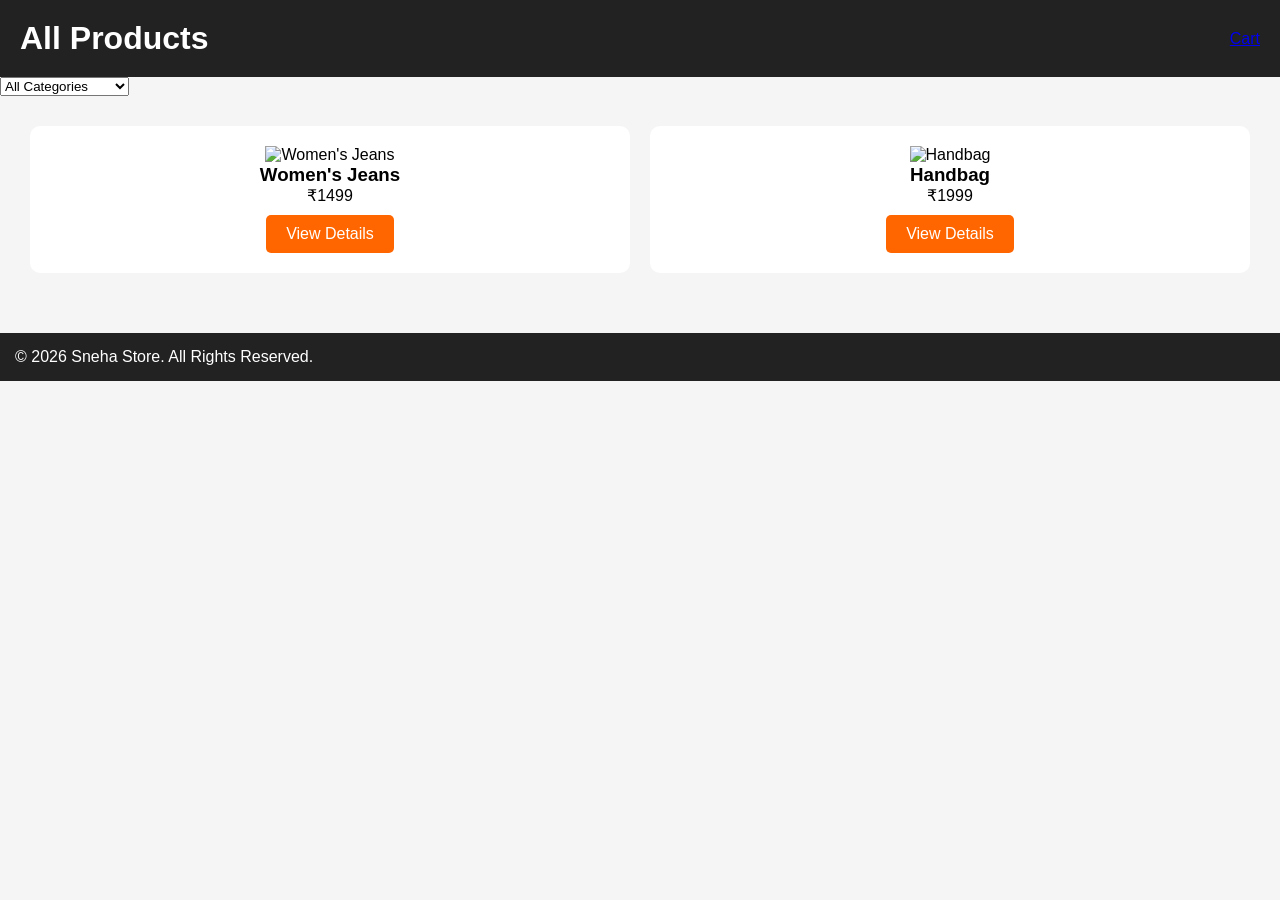
==== products.html @ daf68cea "Add files via upload" ====
<!DOCTYPE html>
<html lang="en">
<head>
<meta charset="UTF-8">
<meta name="viewport" content="width=device-width, initial-scale=1.0">
<title>Products</title>
<link rel="stylesheet" href="style.css">
</head>
<body>

<header>
<h1>All Products</h1>
<a href="cart.html">Cart</a>
</header>

<div class="filters">
<select>
<option>All Categories</option>
<option>Women's Fashion</option>
<option>Men' Fashion</option>
<option>Shoes</option>
</select>
</div>

<div class="product-grid">

<div class="product-card">
<img src="images/jeans.jpg" alt="Women's Jeans">
<h3>Women's Jeans</h3>
<p>₹1499</p>
<a href="product.html" class="btn">View Details</a>
</div>

<div class="product-card">
<img src="images/handbag.jpg" alt="Handbag">
<h3>Handbag</h3>
<p>₹1999</p>
<a href="product.html" class="btn">View Details</a>
</div>

</div>
<footer>
<p>© 2026 Sneha Store. All Rights Reserved.</p>
</footer>

</body>
</html>
---- style.css ----
*{
margin:0;
padding:0;
box-sizing:border-box;
font-family:Arial,sans-serif;
}

body{
background:#f5f5f5;
}

header{
display:flex;
justify-content:space-between;
align-items:center;
padding:20px;
background:#222;
color:white;
}

nav a{
color:white;
margin-left:20px;
text-decoration:none;
}

.hero{
text-align:center;
padding:100px 20px;
background:#4a90e2;
color:white;
}

.btn{
background:#ff6600;
color:white;
padding:10px 20px;
text-decoration:none;
border-radius:5px;
display:inline-block;
margin-top:10px;
}

.categories{
padding:40px;
}

.category-container{
display:grid;
grid-template-columns:repeat(auto-fit,minmax(200px,1fr));
gap:20px;
}

.category-card{
background:white;
padding:30px;
text-align:center;
border-radius:10px;
box-shadow:0 0 10px rgba(0,0,0,0.1);
}

.product-grid{
display:grid;
grid-template-columns:repeat(auto-fit,minmax(250px,1fr));
gap:20px;
padding:30px;
}

.product-card{
background:white;
padding:20px;
border-radius:10px;
text-align:center;
}

.product-card img{
width:100%;
}

.product-detail{
display:flex;
gap:30px;
padding:50px;
}

.cart-item{
display:flex;
justify-content:space-around;
background:white;
padding:20px;
margin:20px;
}

.checkout-form{
display:flex;
flex-direction:column;
max-width:400px;
margin:40px auto;
gap:15px;
}

.checkout-form input{
padding:10px;
}

.checkout-form button{
padding:12px;
background:#4a90e2;
color:white;
border:none;
}

@media(max-width:768px){

.product-detail{
flex-direction:column;
}

header{
flex-direction:column;
gap:10px;
}

}
footer{
    background:#222;
    color:white;
    text-align:centre;
    padding:15px;
    margin-top:30px;
}
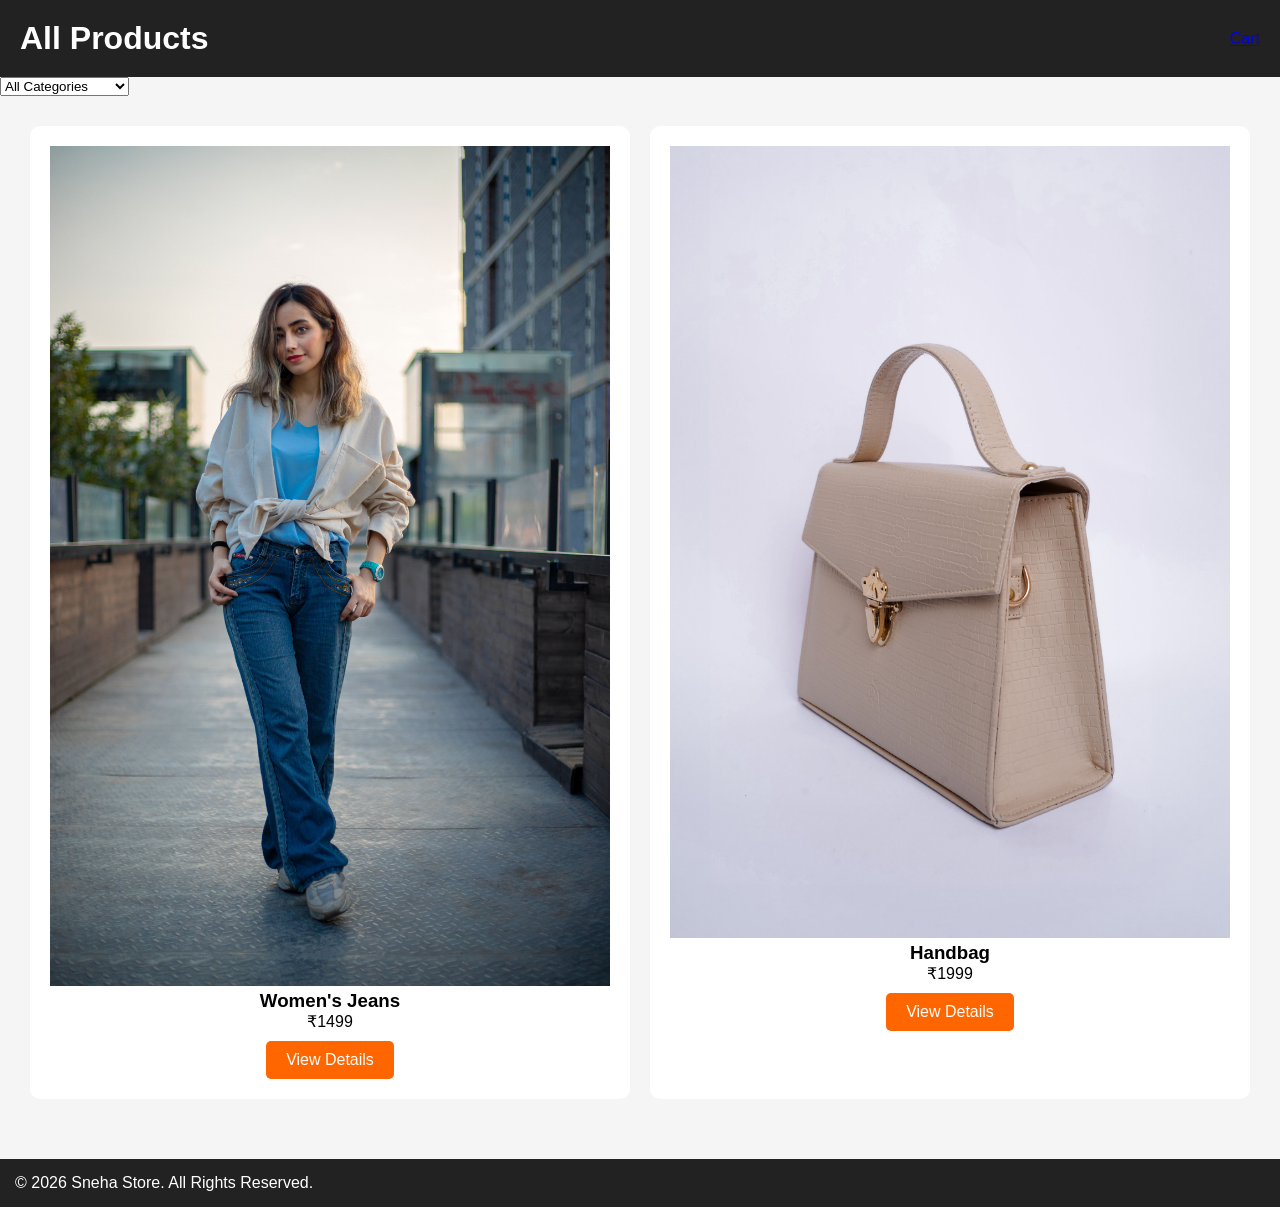
==== commit 1cb3cca9: "Added image folder and updated files" ====
--- a/products.html
+++ b/products.html
@@ -25,14 +25,14 @@
 <div class="product-grid">
 
 <div class="product-card">
-<img src="images/jeans.jpg" alt="Women's Jeans">
+<img src="image/jeans.jpg" alt="Women's Jeans">
 <h3>Women's Jeans</h3>
 <p>₹1499</p>
 <a href="product.html" class="btn">View Details</a>
 </div>
 
 <div class="product-card">
-<img src="images/handbag.jpg" alt="Handbag">
+<img src="image/handbag.jpg" alt="Handbag">
 <h3>Handbag</h3>
 <p>₹1999</p>
 <a href="product.html" class="btn">View Details</a>
